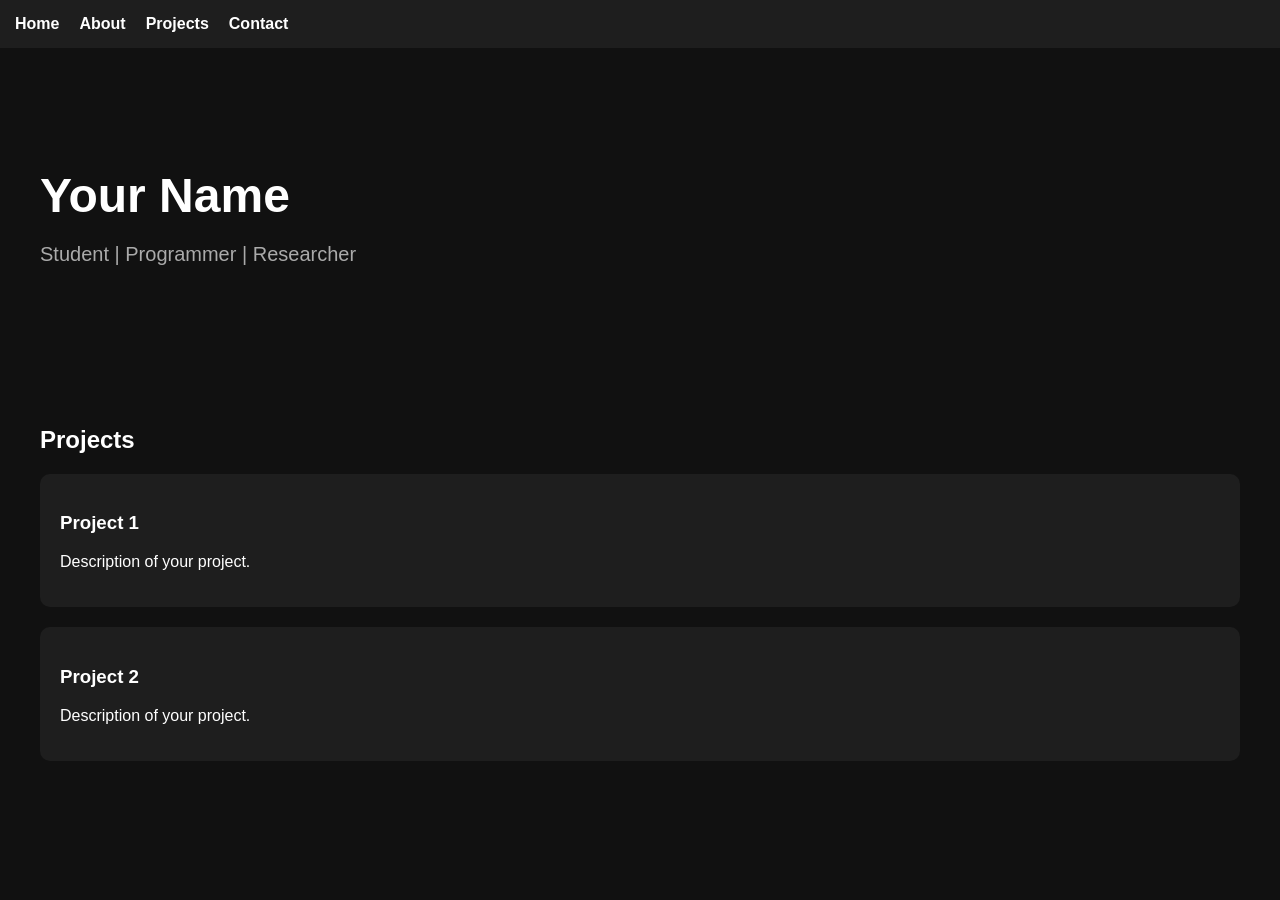
==== index.html @ 25d7873f "Create index.html" ====
<!DOCTYPE html>
<html lang="en">
<head>
  <meta charset="UTF-8" />
  <meta name="viewport" content="width=device-width, initial-scale=1.0"/>
  <title>My Portfolio</title>

  <style>
    body {
      margin: 0;
      font-family: Arial, sans-serif;
      background-color: #111;
      color: white;
    }

    nav {
      background-color: #1e1e1e;
      padding: 15px;
      display: flex;
      gap: 20px;
    }

    nav a {
      color: white;
      text-decoration: none;
      font-weight: bold;
    }

    .hero {
      padding: 80px 40px;
    }

    .hero h1 {
      font-size: 48px;
      margin-bottom: 10px;
    }

    .hero p {
      font-size: 20px;
      color: #aaa;
    }

    .projects {
      padding: 40px;
    }

    .card {
      background-color: #1e1e1e;
      padding: 20px;
      border-radius: 10px;
      margin-bottom: 20px;
    }
  </style>
</head>

<body>

  <nav>
    <a href="#">Home</a>
    <a href="#">About</a>
    <a href="#">Projects</a>
    <a href="#">Contact</a>
  </nav>

  <section class="hero">
    <h1>Your Name</h1>
    <p>Student | Programmer | Researcher</p>
  </section>

  <section class="projects">
    <h2>Projects</h2>

    <div class="card">
      <h3>Project 1</h3>
      <p>Description of your project.</p>
    </div>

    <div class="card">
      <h3>Project 2</h3>
      <p>Description of your project.</p>
    </div>
  </section>

</body>
</html>
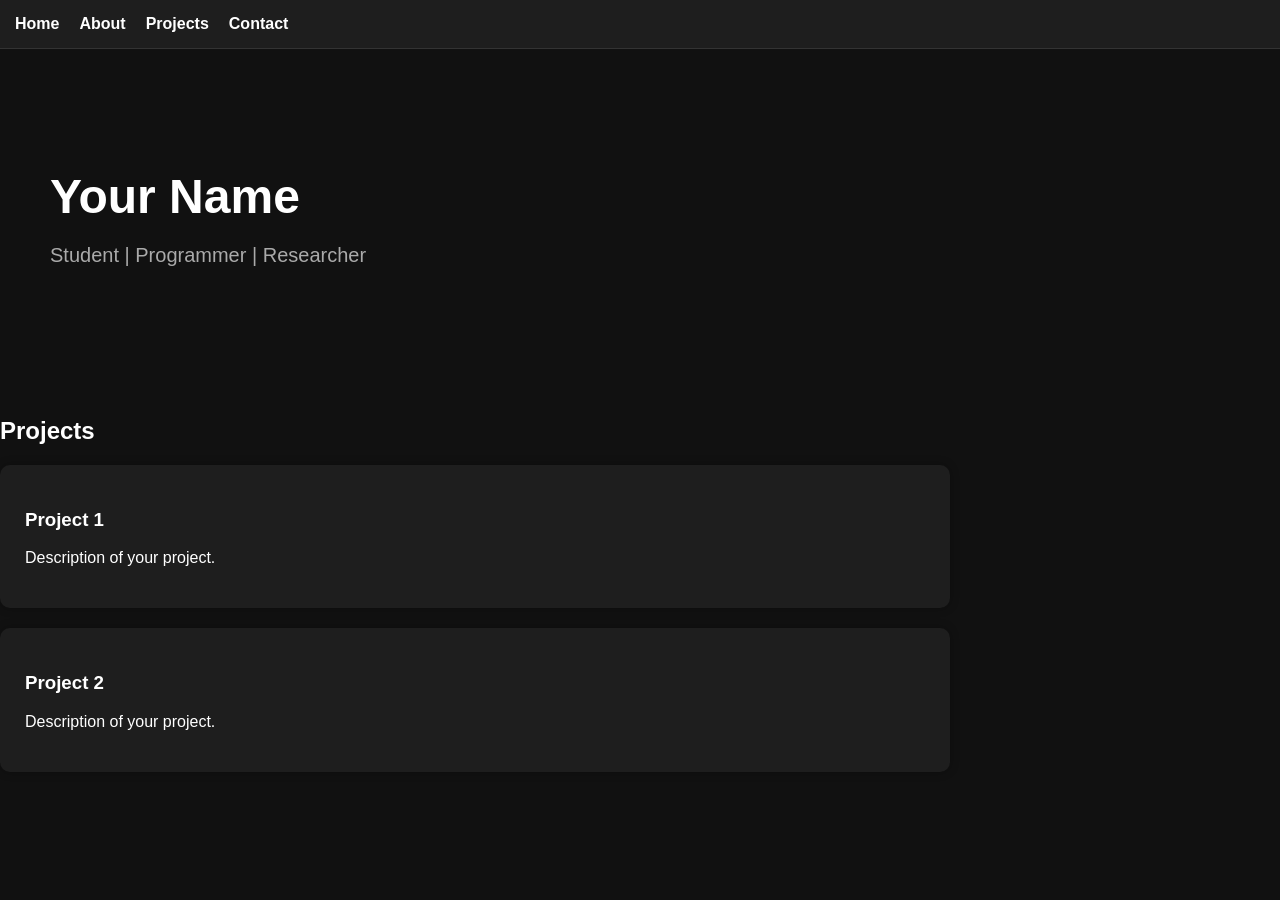
==== commit 66ae359f: "Update index.html" ====
--- a/index.html
+++ b/index.html
@@ -1,65 +1,23 @@
 <!DOCTYPE html>
 <html lang="en">
 <head>
-  <meta charset="UTF-8" />
-  <meta name="viewport" content="width=device-width, initial-scale=1.0"/>
-  <title>My Portfolio</title>
+  <meta charset="UTF-8">
+  <meta name="viewport" content="width=device-width, initial-scale=1.0">
+  <title>About Me</title>
 
-  <style>
-    body {
-      margin: 0;
-      font-family: Arial, sans-serif;
-      background-color: #111;
-      color: white;
-    }
-
-    nav {
-      background-color: #1e1e1e;
-      padding: 15px;
-      display: flex;
-      gap: 20px;
-    }
-
-    nav a {
-      color: white;
-      text-decoration: none;
-      font-weight: bold;
-    }
-
-    .hero {
-      padding: 80px 40px;
-    }
-
-    .hero h1 {
-      font-size: 48px;
-      margin-bottom: 10px;
-    }
-
-    .hero p {
-      font-size: 20px;
-      color: #aaa;
-    }
-
-    .projects {
-      padding: 40px;
-    }
-
-    .card {
-      background-color: #1e1e1e;
-      padding: 20px;
-      border-radius: 10px;
-      margin-bottom: 20px;
-    }
-  </style>
+  <link rel="stylesheet" href="style.css">
 </head>
 
+
+
+  
 <body>
 
   <nav>
-    <a href="#">Home</a>
-    <a href="#">About</a>
-    <a href="#">Projects</a>
-    <a href="#">Contact</a>
+  <a href="index.html">Home</a>
+  <a href="about.html">About</a>
+  <a href="projects.html">Projects</a>
+  <a href="contact.html">Contact</a>
   </nav>
 
   <section class="hero">
--- a/style.css
+++ b/style.css
@@ -0,0 +1,64 @@
+html {
+  scroll-behavior: smooth;
+}
+
+body {
+  margin: 0;
+  font-family: Arial, sans-serif;
+  background-color: #111;
+  color: white;
+}
+
+/* Navigation bar */
+nav {
+  background-color: #1e1e1e;
+  padding: 15px;
+  display: flex;
+  gap: 20px;
+  border-bottom: 1px solid #333;
+}
+
+nav a {
+  color: white;
+  text-decoration: none;
+  font-weight: bold;
+  transition: 0.2s;
+}
+
+nav a:hover {
+  color: #66ccff;
+}
+
+/* Main content */
+.container {
+  padding: 50px;
+}
+
+.hero {
+  padding: 80px 50px;
+}
+
+.hero h1 {
+  font-size: 48px;
+  margin-bottom: 10px;
+}
+
+.hero p {
+  color: #aaa;
+  font-size: 20px;
+}
+
+/* Cards */
+.card {
+  background-color: #1e1e1e;
+  padding: 25px;
+  border-radius: 10px;
+  margin-top: 20px;
+  max-width: 900px;
+  box-shadow: 0 0 10px rgba(0,0,0,0.3);
+}
+
+/* Section spacing */
+section {
+  margin-bottom: 50px;
+}
